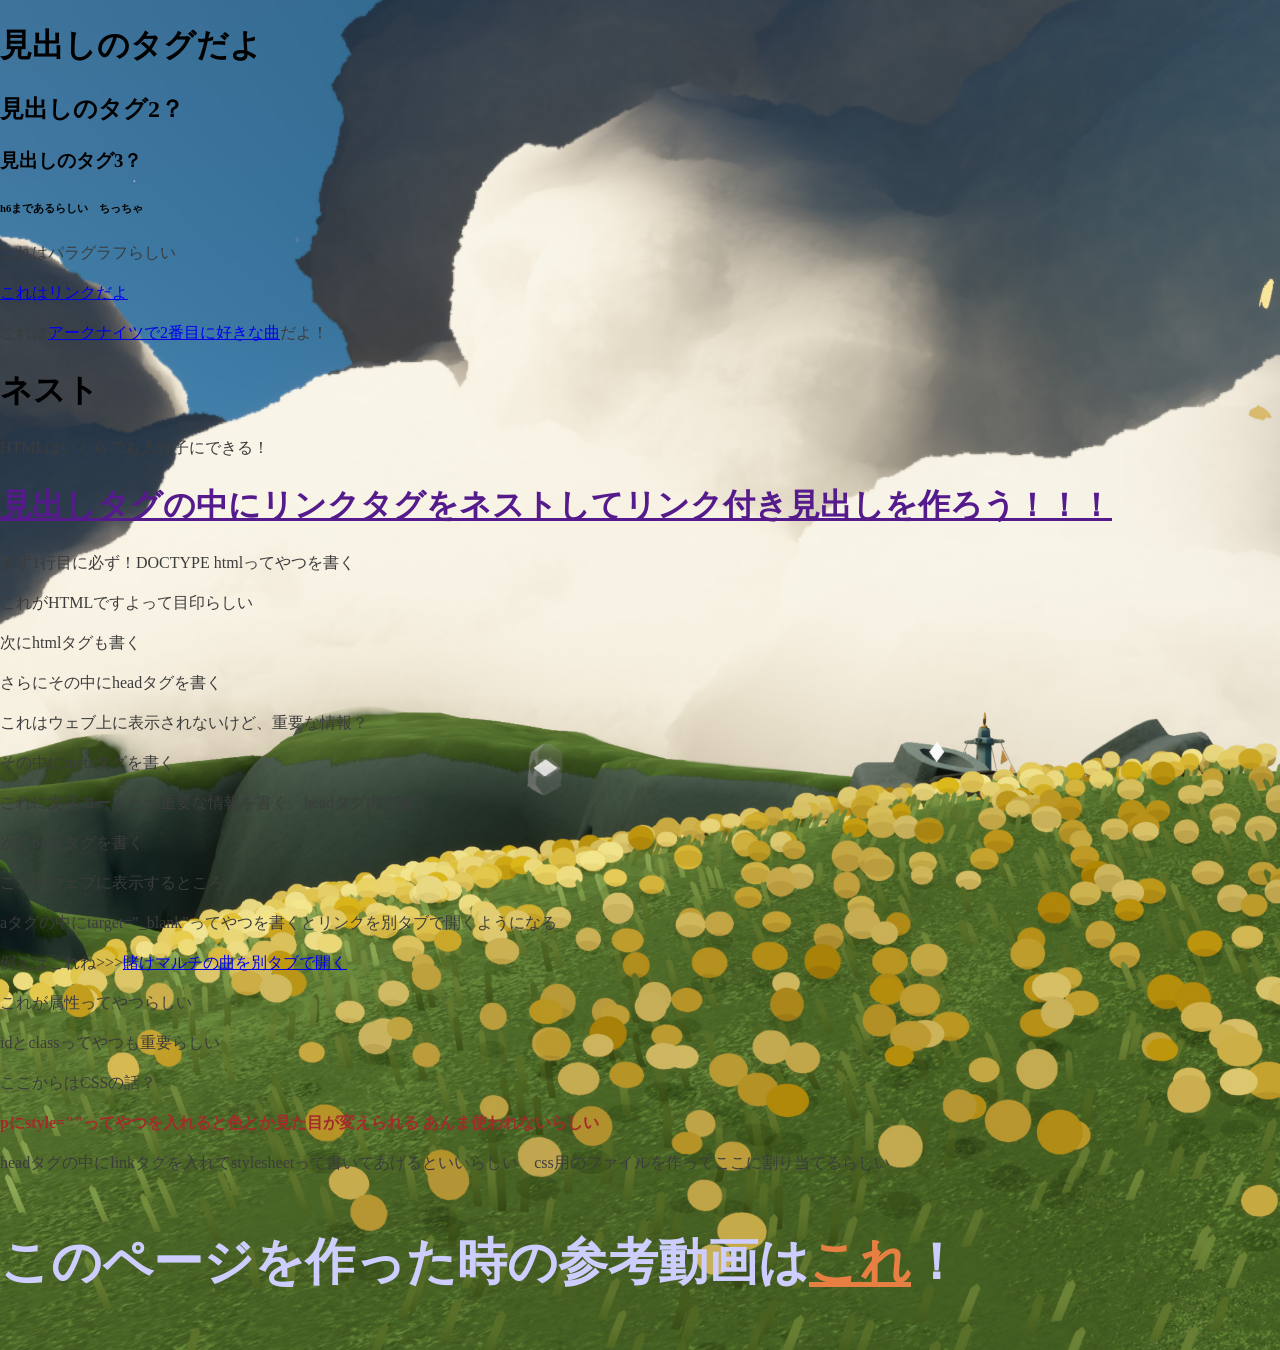
==== index.html @ 2690e258 "Add files via upload" ====
<!DOCTYPE html>
<html lang="en">
<head>
    <meta charset="UTF-8">
    <meta name="viewport" content="width=device-width, initial-scale=1.0">
    <title>ページのタイトルだよ</title>
    <meta name="description" content="ページの説明文だよ">
    <link rel="stylesheet" href="./sanitize.css">
    <!-- これはブラウザによって見た目のデフォルトが違うから統一するためのcssだよ
     土台となるから上書きされる前提で本命のcssより先に置くよ -->
    <link rel="stylesheet" href="./style.css">
</head>
<body>
    <h1>見出しのタグだよ</h1>
    <h2>見出しのタグ2？</h2>
    <h3>見出しのタグ3？</h3>
    <h6>h6まであるらしい　ちっちゃ</h6>
    <p>これはパラグラフらしい</p>
    <a href="https://monster-siren.hypergryph.com/music/880309">これはリンクだよ</a>
    <p>これは<a href="https://monster-siren.hypergryph.com/music/880309">アークナイツで2番目に好きな曲</a>だよ！</p>
    <section>
        <h1>ネスト</h1>
        <p>HTMLはいくらでも入れ子にできる！</p>
    </section>
    <h1><a href="">見出しタグの中にリンクタグをネストしてリンク付き見出しを作ろう！！！</a></h1>
    <p>まず1行目に必ず！DOCTYPE htmlってやつを書く</p>
    <p>これがHTMLですよって目印らしい</p>
    <p>次にhtmlタグも書く</p>
    <p>さらにその中にheadタグを書く</p>
    <p>これはウェブ上に表示されないけど、重要な情報？</p>
    <p>その中にmetaタグを書く</p>
    <p>これに文字コードとか重要な情報を書く　headタグ内で書く</p>
    <p>次にbodyタグを書く</p>
    <p>ここがウェブに表示するところ！</p>
    <p>aタグの中にtarget="_blank"ってやつを書くとリンクを別タブで開くようになる</p>
    <p>例えばこれね>>><a target="_blank" href="https://monster-siren.hypergryph.com/music/697691">賭けマルチの曲を別タブで開く</a></p>
    <p>これが属性ってやつらしい</p>
    <p>idとclassってやつも重要らしい</p>
    <p>ここからはCSSの話？</p>
    <p style="color: brown; font-weight: bold;">pにstyle=""ってやつを入れると色とか見た目が変えられる あんま使われないらしい</p>
    <p>headタグの中にlinkタグを入れてstylesheetって書いてあげるといいらしい　css用のファイルを作ってここに割り当てるらしい</p>
    <p class="sankou">このページを作った時の参考動画は<a class="sankou" target="_blank" href="https://youtu.be/IR_srJ2zL3o?si=DSpao6dyeLhtsVHH">これ</a>！</p>
</body>
</html>
---- sanitize.css ----
/* Document
 * ========================================================================== */

/**
 * Add border box sizing in all browsers (opinionated).
 */

*,
::before,
::after {
  box-sizing: border-box;
}

/**
 * 1. Add text decoration inheritance in all browsers (opinionated).
 * 2. Add vertical alignment inheritance in all browsers (opinionated).
 */

::before,
::after {
  text-decoration: inherit; /* 1 */
  vertical-align: inherit; /* 2 */
}

/**
 * 1. Use the default cursor in all browsers (opinionated).
 * 2. Change the line height in all browsers (opinionated).
 * 3. Use a 4-space tab width in all browsers (opinionated).
 * 4. Remove the grey highlight on links in iOS (opinionated).
 * 5. Prevent adjustments of font size after orientation changes in
 *    IE on Windows Phone and in iOS.
 * 6. Breaks words to prevent overflow in all browsers (opinionated).
 */

html {
  cursor: default; /* 1 */
  line-height: 1.5; /* 2 */
  -moz-tab-size: 4; /* 3 */
  tab-size: 4; /* 3 */
  -webkit-tap-highlight-color: transparent /* 4 */;
  -ms-text-size-adjust: 100%; /* 5 */
  -webkit-text-size-adjust: 100%; /* 5 */
  word-break: break-word; /* 6 */
}

/* Sections
 * ========================================================================== */

/**
 * Remove the margin in all browsers (opinionated).
 */

body {
  margin: 0;
}

/**
 * Correct the font size and margin on `h1` elements within `section` and
 * `article` contexts in Chrome, Edge, Firefox, and Safari.
 */

h1 {
  font-size: 2em;
  margin: 0.67em 0;
}

/* Grouping content
 * ========================================================================== */

/**
 * Remove the margin on nested lists in Chrome, Edge, IE, and Safari.
 */

dl dl,
dl ol,
dl ul,
ol dl,
ul dl {
  margin: 0;
}

/**
 * Remove the margin on nested lists in Edge 18- and IE.
 */

ol ol,
ol ul,
ul ol,
ul ul {
  margin: 0;
}

/**
 * 1. Add the correct sizing in Firefox.
 * 2. Show the overflow in Edge 18- and IE.
 */

hr {
  height: 0; /* 1 */
  overflow: visible; /* 2 */
}

/**
 * Add the correct display in IE.
 */

main {
  display: block;
}

/**
 * Remove the list style on navigation lists in all browsers (opinionated).
 */

nav ol,
nav ul {
  list-style: none;
  padding: 0;
}

/**
 * 1. Correct the inheritance and scaling of font size in all browsers.
 * 2. Correct the odd `em` font sizing in all browsers.
 */

pre {
  font-family: monospace, monospace; /* 1 */
  font-size: 1em; /* 2 */
}

/* Text-level semantics
 * ========================================================================== */

/**
 * Remove the gray background on active links in IE 10.
 */

a {
  background-color: transparent;
}

/**
 * Add the correct text decoration in Edge 18-, IE, and Safari.
 */

abbr[title] {
  text-decoration: underline;
  text-decoration: underline dotted;
}

/**
 * Add the correct font weight in Chrome, Edge, and Safari.
 */

b,
strong {
  font-weight: bolder;
}

/**
 * 1. Correct the inheritance and scaling of font size in all browsers.
 * 2. Correct the odd `em` font sizing in all browsers.
 */

code,
kbd,
samp {
  font-family: monospace, monospace; /* 1 */
  font-size: 1em; /* 2 */
}

/**
 * Add the correct font size in all browsers.
 */

small {
  font-size: 80%;
}

/* Embedded content
 * ========================================================================== */

/*
 * Change the alignment on media elements in all browsers (opinionated).
 */

audio,
canvas,
iframe,
img,
svg,
video {
  vertical-align: middle;
}

/**
 * Add the correct display in IE 9-.
 */

audio,
video {
  display: inline-block;
}

/**
 * Add the correct display in iOS 4-7.
 */

audio:not([controls]) {
  display: none;
  height: 0;
}

/**
 * Remove the border on iframes in all browsers (opinionated).
 */

iframe {
  border-style: none;
}

/**
 * Remove the border on images within links in IE 10-.
 */

img {
  border-style: none;
}

/**
 * Change the fill color to match the text color in all browsers (opinionated).
 */

svg:not([fill]) {
  fill: currentColor;
}

/**
 * Hide the overflow in IE.
 */

svg:not(:root) {
  overflow: hidden;
}

/* Tabular data
 * ========================================================================== */

/**
 * Collapse border spacing in all browsers (opinionated).
 */

table {
  border-collapse: collapse;
}

/* Forms
 * ========================================================================== */

/**
 * Remove the margin on controls in Safari.
 */

button,
input,
select {
  margin: 0;
}

/**
 * 1. Show the overflow in IE.
 * 2. Remove the inheritance of text transform in Edge 18-, Firefox, and IE.
 */

button {
  overflow: visible; /* 1 */
  text-transform: none; /* 2 */
}

/**
 * Correct the inability to style buttons in iOS and Safari.
 */

button,
[type="button"],
[type="reset"],
[type="submit"] {
  -webkit-appearance: button;
}

/**
 * 1. Change the inconsistent appearance in all browsers (opinionated).
 * 2. Correct the padding in Firefox.
 */

fieldset {
  border: 1px solid #a0a0a0; /* 1 */
  padding: 0.35em 0.75em 0.625em; /* 2 */
}

/**
 * Show the overflow in Edge 18- and IE.
 */

input {
  overflow: visible;
}

/**
 * 1. Correct the text wrapping in Edge 18- and IE.
 * 2. Correct the color inheritance from `fieldset` elements in IE.
 */

legend {
  color: inherit; /* 2 */
  display: table; /* 1 */
  max-width: 100%; /* 1 */
  white-space: normal; /* 1 */
}

/**
 * 1. Add the correct display in Edge 18- and IE.
 * 2. Add the correct vertical alignment in Chrome, Edge, and Firefox.
 */

progress {
  display: inline-block; /* 1 */
  vertical-align: baseline; /* 2 */
}

/**
 * Remove the inheritance of text transform in Firefox.
 */

select {
  text-transform: none;
}

/**
 * 1. Remove the margin in Firefox and Safari.
 * 2. Remove the default vertical scrollbar in IE.
 * 3. Change the resize direction in all browsers (opinionated).
 */

textarea {
  margin: 0; /* 1 */
  overflow: auto; /* 2 */
  resize: vertical; /* 3 */
}

/**
 * Remove the padding in IE 10-.
 */

[type="checkbox"],
[type="radio"] {
  padding: 0;
}

/**
 * 1. Correct the odd appearance in Chrome, Edge, and Safari.
 * 2. Correct the outline style in Safari.
 */

[type="search"] {
  -webkit-appearance: textfield; /* 1 */
  outline-offset: -2px; /* 2 */
}

/**
 * Correct the cursor style of increment and decrement buttons in Safari.
 */

::-webkit-inner-spin-button,
::-webkit-outer-spin-button {
  height: auto;
}

/**
 * Correct the text style of placeholders in Chrome, Edge, and Safari.
 */

::-webkit-input-placeholder {
  color: inherit;
  opacity: 0.54;
}

/**
 * Remove the inner padding in Chrome, Edge, and Safari on macOS.
 */

::-webkit-search-decoration {
  -webkit-appearance: none;
}

/**
 * 1. Correct the inability to style upload buttons in iOS and Safari.
 * 2. Change font properties to `inherit` in Safari.
 */

::-webkit-file-upload-button {
  -webkit-appearance: button; /* 1 */
  font: inherit; /* 2 */
}

/**
 * Remove the inner border and padding of focus outlines in Firefox.
 */

::-moz-focus-inner {
  border-style: none;
  padding: 0;
}

/**
 * Restore the focus outline styles unset by the previous rule in Firefox.
 */

:-moz-focusring {
  outline: 1px dotted ButtonText;
}

/**
 * Remove the additional :invalid styles in Firefox.
 */

:-moz-ui-invalid {
  box-shadow: none;
}

/* Interactive
 * ========================================================================== */

/*
 * Add the correct display in Edge 18- and IE.
 */

details {
  display: block;
}

/*
 * Add the correct styles in Edge 18-, IE, and Safari.
 */

dialog {
  background-color: white;
  border: solid;
  color: black;
  display: block;
  height: -moz-fit-content;
  height: -webkit-fit-content;
  height: fit-content;
  left: 0;
  margin: auto;
  padding: 1em;
  position: absolute;
  right: 0;
  width: -moz-fit-content;
  width: -webkit-fit-content;
  width: fit-content;
}

dialog:not([open]) {
  display: none;
}

/*
 * Add the correct display in all browsers.
 */

summary {
  display: list-item;
}

/* Scripting
 * ========================================================================== */

/**
 * Add the correct display in IE 9-.
 */

canvas {
  display: inline-block;
}

/**
 * Add the correct display in IE.
 */

template {
  display: none;
}

/* User interaction
 * ========================================================================== */

/*
 * 1. Remove the tapping delay in IE 10.
 * 2. Remove the tapping delay on clickable elements
      in all browsers (opinionated).
 */

a,
area,
button,
input,
label,
select,
summary,
textarea,
[tabindex] {
  -ms-touch-action: manipulation; /* 1 */
  touch-action: manipulation; /* 2 */
}

/**
 * Add the correct display in IE 10-.
 */

[hidden] {
  display: none;
}

/* Accessibility
 * ========================================================================== */

/**
 * Change the cursor on busy elements in all browsers (opinionated).
 */

[aria-busy="true"] {
  cursor: progress;
}

/*
 * Change the cursor on control elements in all browsers (opinionated).
 */

[aria-controls] {
  cursor: pointer;
}

/*
 * Change the cursor on disabled, not-editable, or otherwise
 * inoperable elements in all browsers (opinionated).
 */

[aria-disabled="true"],
[disabled] {
  cursor: not-allowed;
}

/*
 * Change the display on visually hidden accessible elements
 * in all browsers (opinionated).
 */

[aria-hidden="false"][hidden] {
  display: initial;
}

[aria-hidden="false"][hidden]:not(:focus) {
  clip: rect(0, 0, 0, 0);
  position: absolute;
}
---- style.css ----
@charset "utf-8";

body{
    background-image: url("./backgroundyou.jpg");
    background-size: cover;
}

p{
    color: #3c3c3c;
}
/*pのタグがついたものを全部変える*/

p.sankou{
    color: #cdceff;
    font-size: 50px;
    font-weight: 800;
}
/*pのうちsankouのclassだけ見た目を変える*/

a.sankou{
    color: #e77f42;
    font-size: 50px;
    font-weight: 800;
}

a:hover{
    color: rgb(69, 212, 212);
}
/*これはカーソルを乗せた時だけ色を変えるってこと！*/
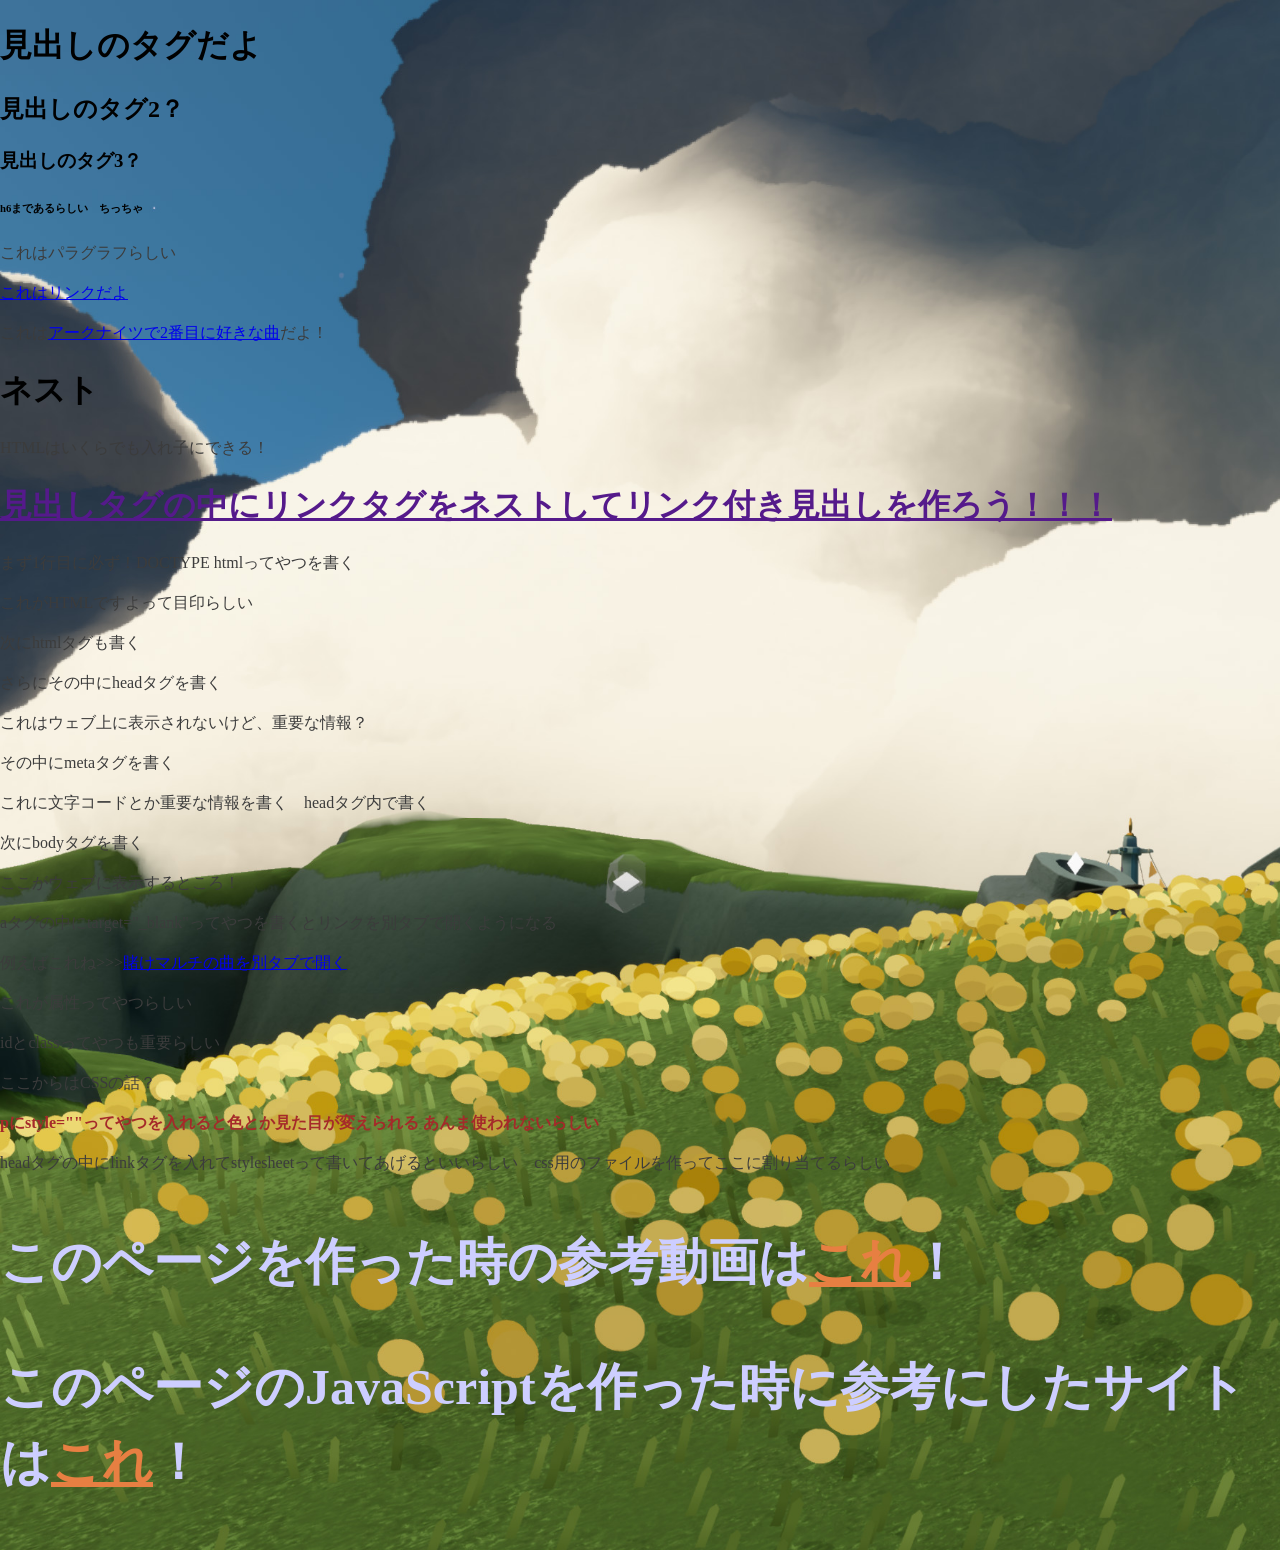
==== commit e5d5b0de: "index.htmlの一部を更新" ====
--- a/index.html
+++ b/index.html
@@ -6,8 +6,6 @@
     <title>ページのタイトルだよ</title>
     <meta name="description" content="ページの説明文だよ">
     <link rel="stylesheet" href="./sanitize.css">
-    <!-- これはブラウザによって見た目のデフォルトが違うから統一するためのcssだよ
-     土台となるから上書きされる前提で本命のcssより先に置くよ -->
     <link rel="stylesheet" href="./style.css">
 </head>
 <body>
@@ -40,6 +38,8 @@
     <p style="color: brown; font-weight: bold;">pにstyle=""ってやつを入れると色とか見た目が変えられる あんま使われないらしい</p>
     <p>headタグの中にlinkタグを入れてstylesheetって書いてあげるといいらしい　css用のファイルを作ってここに割り当てるらしい</p>
     <p class="sankou">このページを作った時の参考動画は<a class="sankou" target="_blank" href="https://youtu.be/IR_srJ2zL3o?si=DSpao6dyeLhtsVHH">これ</a>！</p>
+    <p class="sankou">このページのJavaScriptを作った時に参考にしたサイトは<a class="sankou" target="_blank" href="https://learning-tech.jp/">これ</a>！</p>
+    <script src="./app.js"></script>
 </body>
 </html>
 
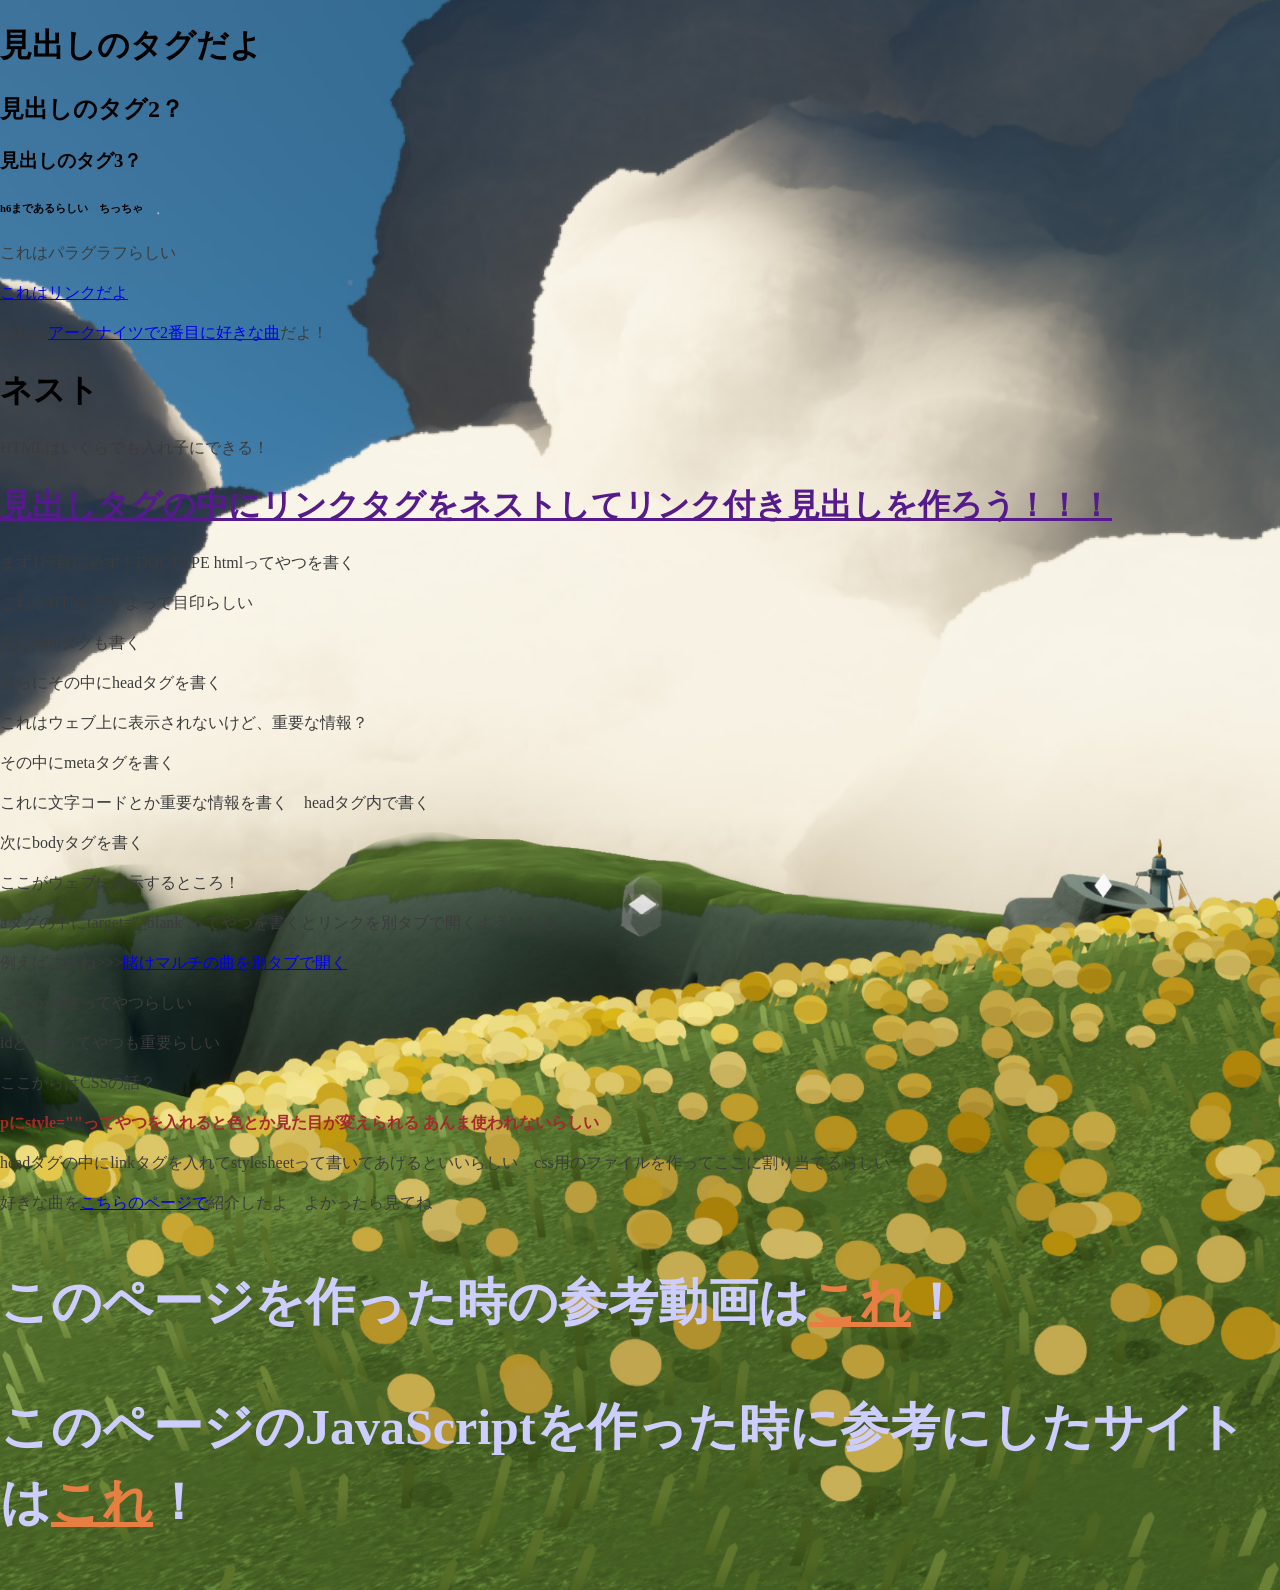
==== commit 57c228c7: "HTMLにいくつかのリンクと文章を追加" ====
--- a/index.html
+++ b/index.html
@@ -1,20 +1,22 @@
 <!DOCTYPE html>
-<html lang="en">
+<html lang="ja">
 <head>
     <meta charset="UTF-8">
     <meta name="viewport" content="width=device-width, initial-scale=1.0">
     <title>ページのタイトルだよ</title>
     <meta name="description" content="ページの説明文だよ">
     <link rel="stylesheet" href="./sanitize.css">
+    <!-- これはブラウザによって見た目のデフォルトが違うから統一するためのcssだよ
+     土台となるから上書きされる前提で本命のcssより先に置くよ -->
     <link rel="stylesheet" href="./style.css">
 </head>
-<body>
+<body class="home">
     <h1>見出しのタグだよ</h1>
     <h2>見出しのタグ2？</h2>
     <h3>見出しのタグ3？</h3>
     <h6>h6まであるらしい　ちっちゃ</h6>
     <p>これはパラグラフらしい</p>
-    <a href="https://monster-siren.hypergryph.com/music/880309">これはリンクだよ</a>
+    <a href="https://ja.wikipedia.org/wiki/%E3%83%8F%E3%82%A4%E3%83%91%E3%83%BC%E3%83%AA%E3%83%B3%E3%82%AF">これはリンクだよ</a>
     <p>これは<a href="https://monster-siren.hypergryph.com/music/880309">アークナイツで2番目に好きな曲</a>だよ！</p>
     <section>
         <h1>ネスト</h1>
@@ -37,9 +39,11 @@
     <p>ここからはCSSの話？</p>
     <p style="color: brown; font-weight: bold;">pにstyle=""ってやつを入れると色とか見た目が変えられる あんま使われないらしい</p>
     <p>headタグの中にlinkタグを入れてstylesheetって書いてあげるといいらしい　css用のファイルを作ってここに割り当てるらしい</p>
+    <p class="favoritemusic">好きな曲を<a href="favoritemusic.html">こちらのページで</a>紹介したよ　よかったら見てね</p>
     <p class="sankou">このページを作った時の参考動画は<a class="sankou" target="_blank" href="https://youtu.be/IR_srJ2zL3o?si=DSpao6dyeLhtsVHH">これ</a>！</p>
     <p class="sankou">このページのJavaScriptを作った時に参考にしたサイトは<a class="sankou" target="_blank" href="https://learning-tech.jp/">これ</a>！</p>
     <script src="./app.js"></script>
+    <!-- 最後にJavaScriptを指定すると読み込みが後回しにされるから、通信環境が悪くてもとりあえず先にHTMLとCSSを機能させることができる -->
 </body>
 </html>
 
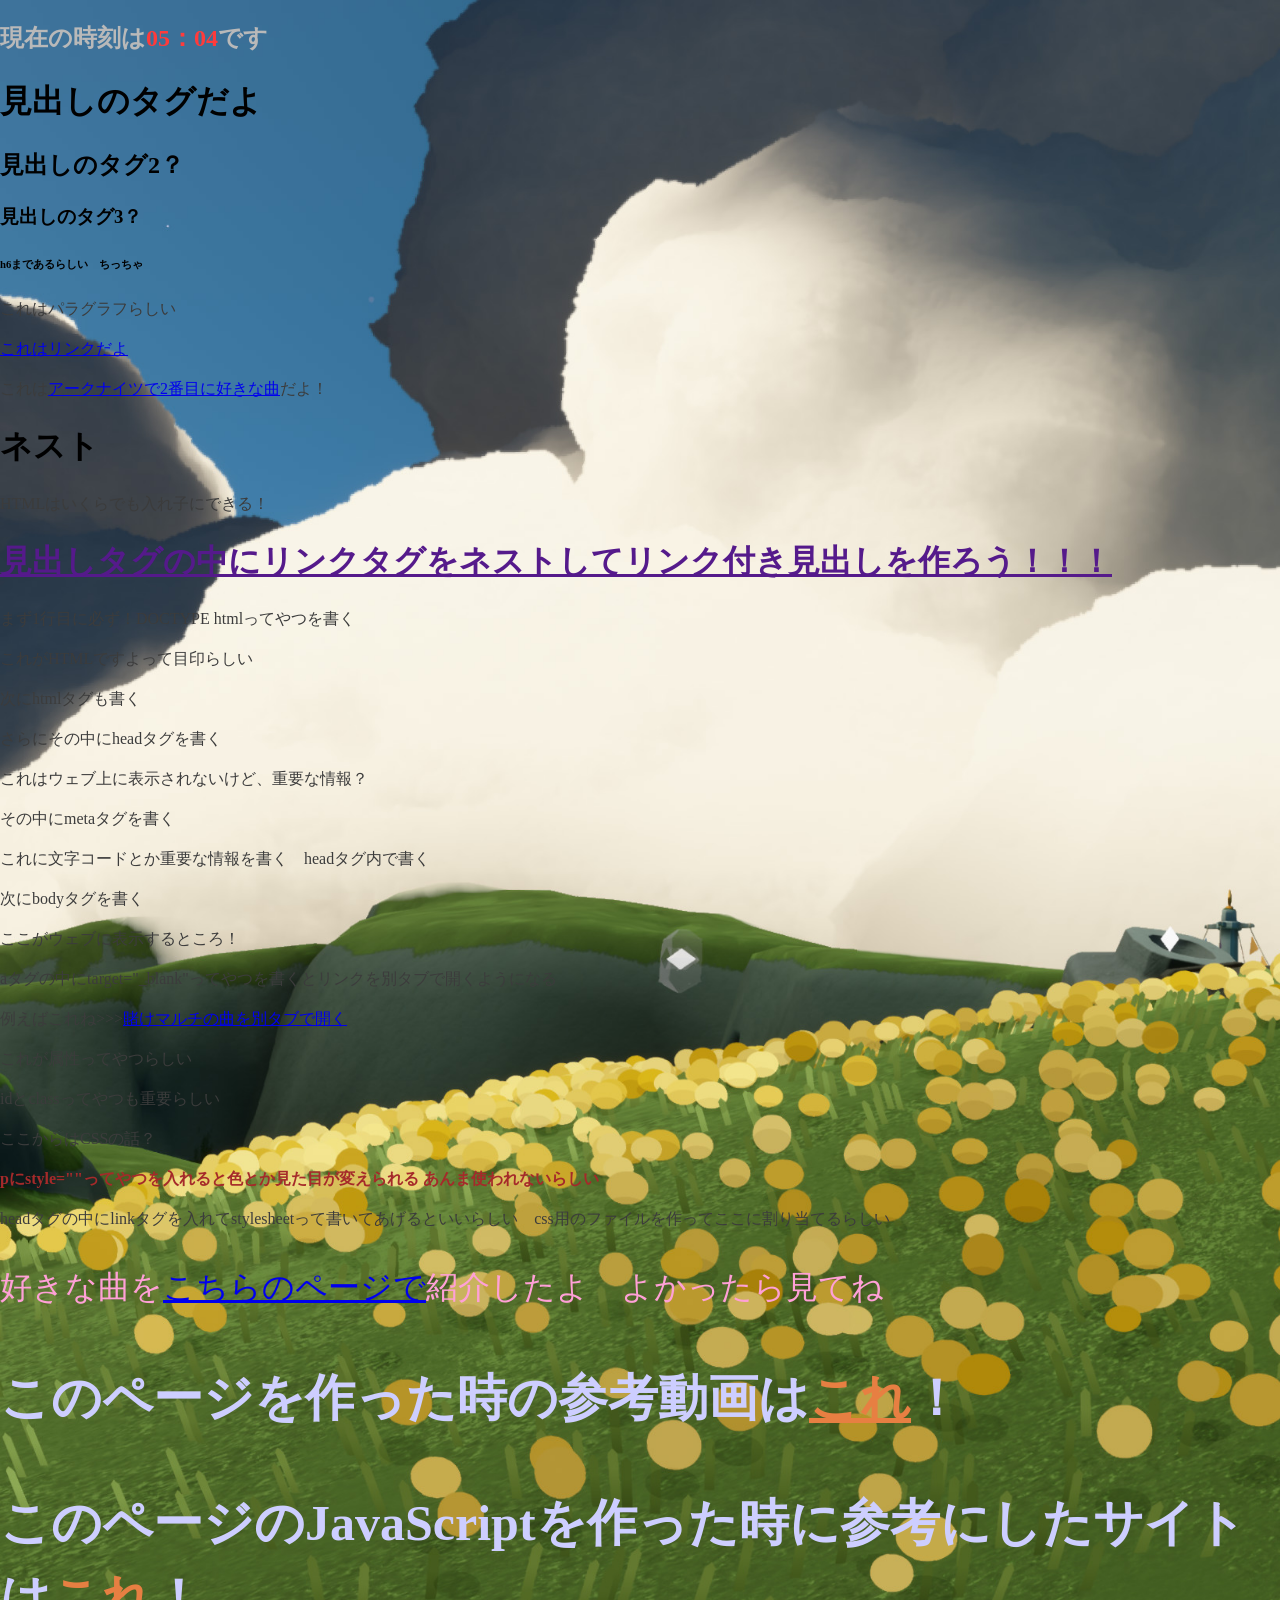
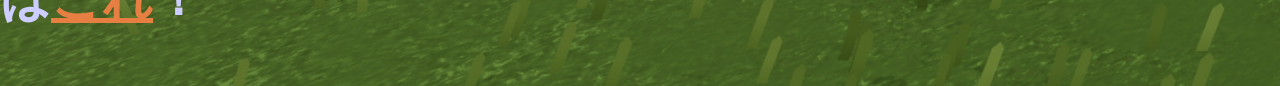
==== commit c01746bb: "ホームページに時刻を追加 HTML、CSS、JSファイルをそれぞれ更新" ====
--- a/index.html
+++ b/index.html
@@ -11,6 +11,7 @@
     <link rel="stylesheet" href="./style.css">
 </head>
 <body class="home">
+    <h2 id="clockP">現在の時刻は<span id="clock"></span>です</h2>
     <h1>見出しのタグだよ</h1>
     <h2>見出しのタグ2？</h2>
     <h3>見出しのタグ3？</h3>
--- a/style.css
+++ b/style.css
@@ -1,8 +1,16 @@
 @charset "utf-8";
 
-body{
+body.home{
     background-image: url("./backgroundyou.jpg");
     background-size: cover;
+}
+
+h2#clockP{
+    color: #b9b9b9;
+}
+
+span#clock{
+    color: #ff3b3b;
 }
 
 p{
@@ -26,4 +34,14 @@
 a:hover{
     color: rgb(69, 212, 212);
 }
-/*これはカーソルを乗せた時だけ色を変えるってこと！*/+/*これはカーソルを乗せた時だけ色を変えるってこと！*/
+
+body.favoritemusic{
+    background-color: rgb(255, 207, 215);
+}
+
+p.favoritemusic{
+    color: #ffa0d7;
+    font-size: 200%;
+    font-weight: 400;
+}
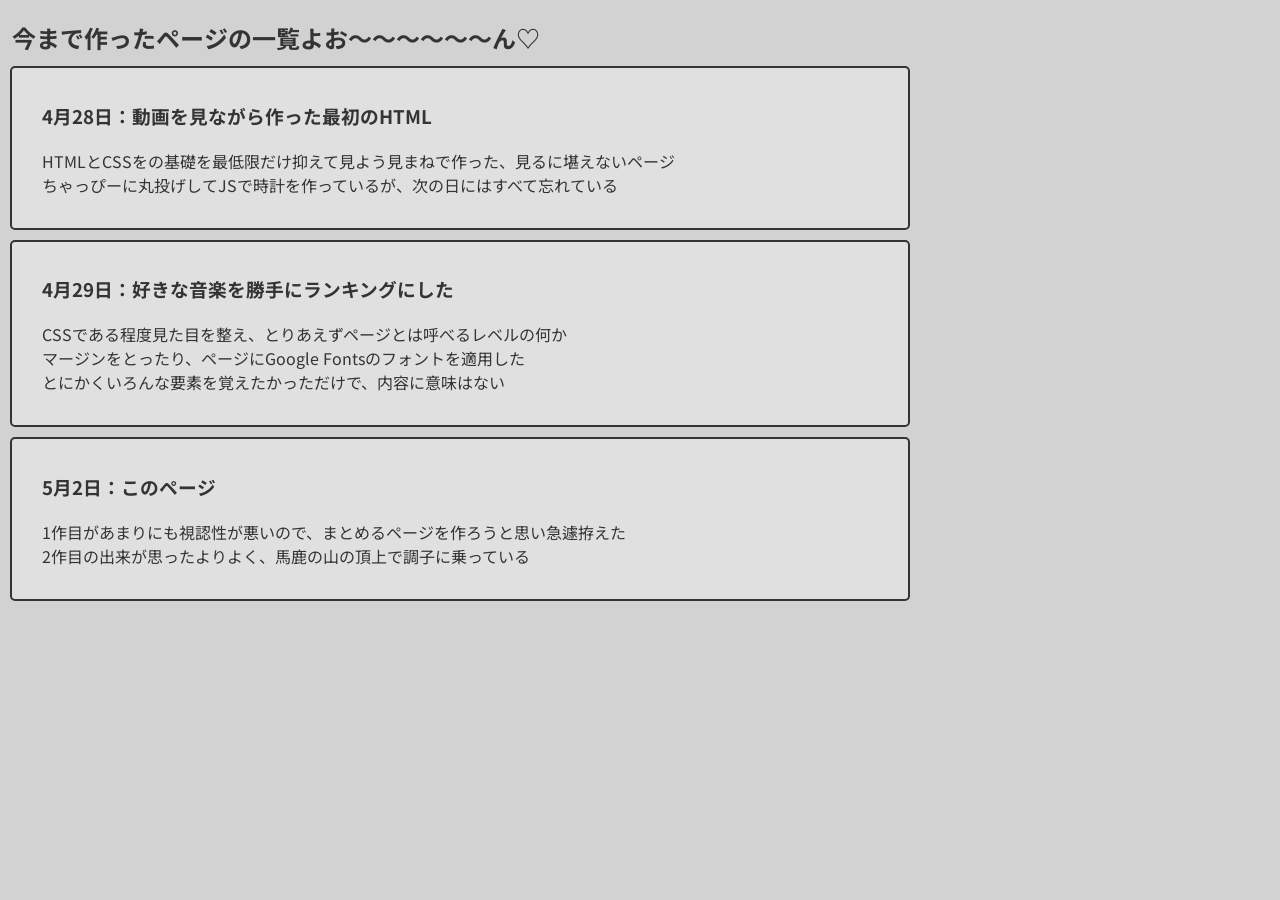
==== commit bab37522: "HTMLとCSSを追加、ホームページを変更" ====
--- a/index.html
+++ b/index.html
@@ -3,49 +3,40 @@
 <head>
     <meta charset="UTF-8">
     <meta name="viewport" content="width=device-width, initial-scale=1.0">
-    <title>ページのタイトルだよ</title>
-    <meta name="description" content="ページの説明文だよ">
+    <title>りこちゃの家</title>
+    <meta name="description" content="作ったページとかを貼るメモ">
+
     <link rel="stylesheet" href="./sanitize.css">
-    <!-- これはブラウザによって見た目のデフォルトが違うから統一するためのcssだよ
-     土台となるから上書きされる前提で本命のcssより先に置くよ -->
-    <link rel="stylesheet" href="./style.css">
+    <link rel="stylesheet" href="./homepage.css">
+
+    <link rel="preconnect" href="https://fonts.googleapis.com">
+    <link rel="preconnect" href="https://fonts.gstatic.com" crossorigin>
+    <link href="https://fonts.googleapis.com/css2?family=Noto+Sans+JP:wght@100..900&display=swap" rel="stylesheet">
 </head>
-<body class="home">
-    <h2 id="clockP">現在の時刻は<span id="clock"></span>です</h2>
-    <h1>見出しのタグだよ</h1>
-    <h2>見出しのタグ2？</h2>
-    <h3>見出しのタグ3？</h3>
-    <h6>h6まであるらしい　ちっちゃ</h6>
-    <p>これはパラグラフらしい</p>
-    <a href="https://ja.wikipedia.org/wiki/%E3%83%8F%E3%82%A4%E3%83%91%E3%83%BC%E3%83%AA%E3%83%B3%E3%82%AF">これはリンクだよ</a>
-    <p>これは<a href="https://monster-siren.hypergryph.com/music/880309">アークナイツで2番目に好きな曲</a>だよ！</p>
-    <section>
-        <h1>ネスト</h1>
-        <p>HTMLはいくらでも入れ子にできる！</p>
-    </section>
-    <h1><a href="">見出しタグの中にリンクタグをネストしてリンク付き見出しを作ろう！！！</a></h1>
-    <p>まず1行目に必ず！DOCTYPE htmlってやつを書く</p>
-    <p>これがHTMLですよって目印らしい</p>
-    <p>次にhtmlタグも書く</p>
-    <p>さらにその中にheadタグを書く</p>
-    <p>これはウェブ上に表示されないけど、重要な情報？</p>
-    <p>その中にmetaタグを書く</p>
-    <p>これに文字コードとか重要な情報を書く　headタグ内で書く</p>
-    <p>次にbodyタグを書く</p>
-    <p>ここがウェブに表示するところ！</p>
-    <p>aタグの中にtarget="_blank"ってやつを書くとリンクを別タブで開くようになる</p>
-    <p>例えばこれね>>><a target="_blank" href="https://monster-siren.hypergryph.com/music/697691">賭けマルチの曲を別タブで開く</a></p>
-    <p>これが属性ってやつらしい</p>
-    <p>idとclassってやつも重要らしい</p>
-    <p>ここからはCSSの話？</p>
-    <p style="color: brown; font-weight: bold;">pにstyle=""ってやつを入れると色とか見た目が変えられる あんま使われないらしい</p>
-    <p>headタグの中にlinkタグを入れてstylesheetって書いてあげるといいらしい　css用のファイルを作ってここに割り当てるらしい</p>
-    <p class="favoritemusic">好きな曲を<a href="favoritemusic.html">こちらのページで</a>紹介したよ　よかったら見てね</p>
-    <p class="sankou">このページを作った時の参考動画は<a class="sankou" target="_blank" href="https://youtu.be/IR_srJ2zL3o?si=DSpao6dyeLhtsVHH">これ</a>！</p>
-    <p class="sankou">このページのJavaScriptを作った時に参考にしたサイトは<a class="sankou" target="_blank" href="https://learning-tech.jp/">これ</a>！</p>
-    <script src="./app.js"></script>
-    <!-- 最後にJavaScriptを指定すると読み込みが後回しにされるから、通信環境が悪くてもとりあえず先にHTMLとCSSを機能させることができる -->
+<body id="homepage">
+    <h2>今まで作ったページの一覧よお～～～～～～ん♡</h2>
+
+    <div id="allcard">
+        <a class="pagecard" href="firsttime.html">
+            <h3>4月28日：動画を見ながら作った最初のHTML</h3>
+            <p>HTMLとCSSをの基礎を最低限だけ抑えて見よう見まねで作った、見るに堪えないページ<br>
+            ちゃっぴーに丸投げしてJSで時計を作っているが、次の日にはすべて忘れている</p>
+        </a>
+
+        <a class="pagecard" href="favoritemusic.html">
+            <h3>4月29日：好きな音楽を勝手にランキングにした</h3>
+            <p>CSSである程度見た目を整え、とりあえずページとは呼べるレベルの何か<br>
+            マージンをとったり、ページにGoogle Fontsのフォントを適用した<br>
+            とにかくいろんな要素を覚えたかっただけで、内容に意味はない</p>
+        </a>
+
+        <section class="pagecard">
+            <h3>5月2日：このページ</h3>
+            <p>1作目があまりにも視認性が悪いので、まとめるページを作ろうと思い急遽拵えた<br>
+            2作目の出来が思ったよりよく、馬鹿の山の頂上で調子に乗っている
+            </p>
+        </section>
+    </div>
+
 </body>
-</html>
-
-
+</html>
--- a/homepage.css
+++ b/homepage.css
@@ -0,0 +1,47 @@
+@charset "utf-8";
+
+.noto-sans-jp {
+  font-family: "Noto Sans JP", sans-serif;
+  font-optical-sizing: auto;
+  font-weight: 400;
+  font-style: normal;
+}
+
+body#homepage{
+    background-color: #d2d2d2;
+    font-family: "Noto Sans JP", sans-serif;
+}
+
+body h2{
+    color: #343434;
+    margin: 20px auto 10px 12px;
+    max-width: 1000px;
+    width: 95%;
+}
+
+div#allcard{
+    margin: 10px;
+}
+
+.pagecard{
+    display: block;
+    background-color: #e0e0e0;
+    border: 2px solid #343434;
+    border-radius: 5px;
+    text-decoration: none;
+    padding: 15px 30px;
+    margin: 10px 0 10px 0;
+    max-width: 900px;
+}
+
+.pagecard:hover{
+    background-color: #d2d2d2;
+}
+
+.pagecard h3{
+    color: #343434;
+}
+
+.pagecard p{
+    color: #343434;
+}
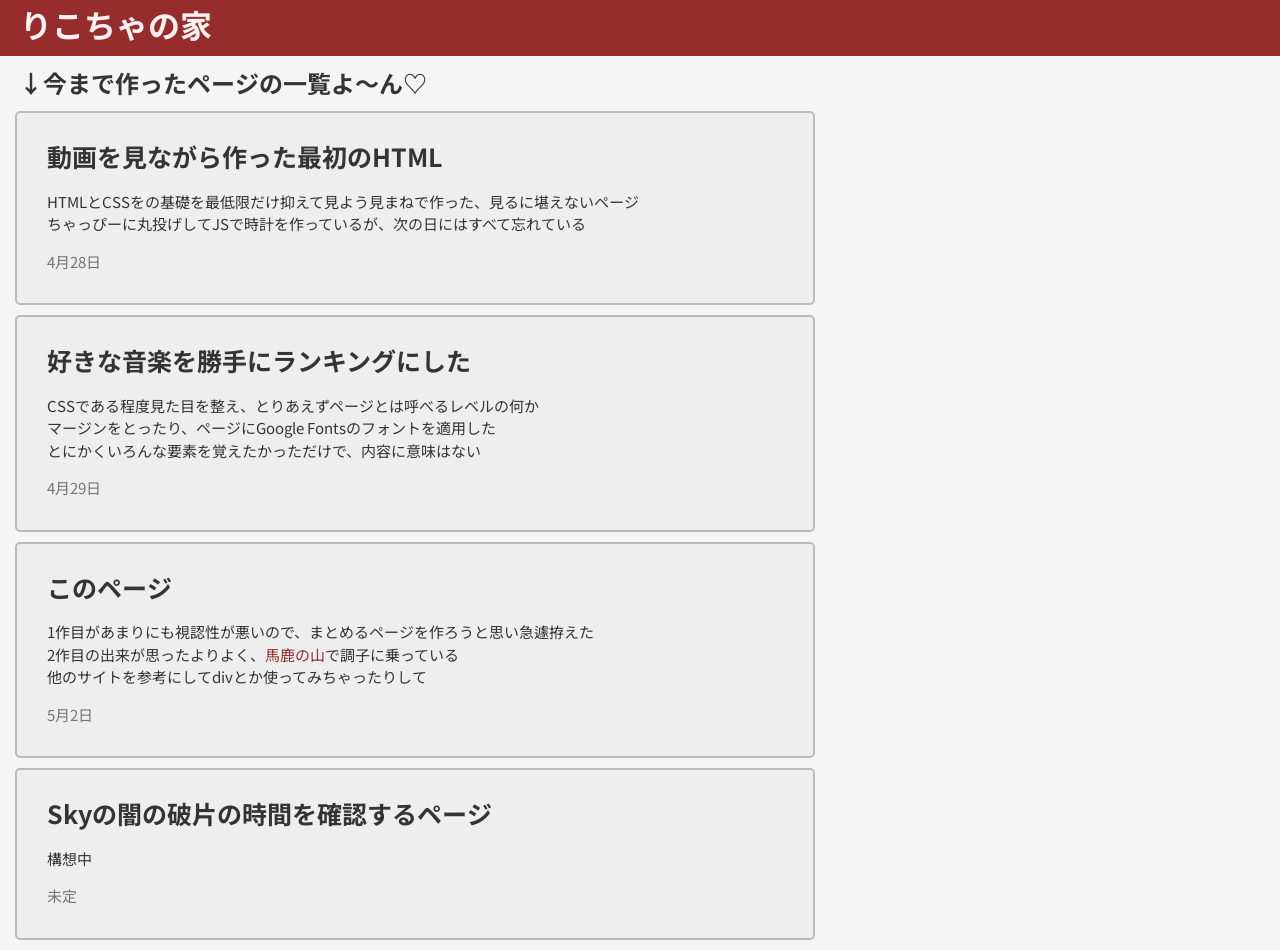
==== commit 77b80914: "ヘッダーを作成" ====
--- a/index.html
+++ b/index.html
@@ -14,27 +14,41 @@
     <link href="https://fonts.googleapis.com/css2?family=Noto+Sans+JP:wght@100..900&display=swap" rel="stylesheet">
 </head>
 <body id="homepage">
-    <h2>今まで作ったページの一覧よお～～～～～～ん♡</h2>
+    <div class="header">
+        <h1>りこちゃの家</h1>
+    </div>
 
     <div id="allcard">
+        <h2 class="section_title">↓今まで作ったページの一覧よ～ん♡</h2>
+
         <a class="pagecard" href="firsttime.html">
-            <h3>4月28日：動画を見ながら作った最初のHTML</h3>
+            <h3 class="card_title">動画を見ながら作った最初のHTML</h3>
             <p>HTMLとCSSをの基礎を最低限だけ抑えて見よう見まねで作った、見るに堪えないページ<br>
             ちゃっぴーに丸投げしてJSで時計を作っているが、次の日にはすべて忘れている</p>
+            <p class="create_date">4月28日</p>
         </a>
 
         <a class="pagecard" href="favoritemusic.html">
-            <h3>4月29日：好きな音楽を勝手にランキングにした</h3>
+            <h3 class="card_title">好きな音楽を勝手にランキングにした</h3>
             <p>CSSである程度見た目を整え、とりあえずページとは呼べるレベルの何か<br>
             マージンをとったり、ページにGoogle Fontsのフォントを適用した<br>
             とにかくいろんな要素を覚えたかっただけで、内容に意味はない</p>
+            <p class="create_date">4月29日</p>
+
         </a>
 
         <section class="pagecard">
-            <h3>5月2日：このページ</h3>
+            <h3 class="card_title">このページ</h3>
             <p>1作目があまりにも視認性が悪いので、まとめるページを作ろうと思い急遽拵えた<br>
-            2作目の出来が思ったよりよく、馬鹿の山の頂上で調子に乗っている
-            </p>
+            2作目の出来が思ったよりよく、<a target="_blank" href="https://ja.wikipedia.org/wiki/%E3%83%80%E3%83%8B%E3%83%B3%E3%82%B0%EF%BC%9D%E3%82%AF%E3%83%AB%E3%83%BC%E3%82%AC%E3%83%BC%E5%8A%B9%E6%9E%9C">馬鹿の山</a>で調子に乗っている<br>
+            他のサイトを参考にしてdivとか使ってみちゃったりして</p>
+            <p class="create_date">5月2日</p>
+        </section>
+
+        <section class="pagecard">
+            <h3 class="card_title">Skyの闇の破片の時間を確認するページ</h3>
+            <p>構想中</p>
+            <p class="create_date">未定</p>
         </section>
     </div>
 
--- a/homepage.css
+++ b/homepage.css
@@ -8,40 +8,71 @@
 }
 
 body#homepage{
-    background-color: #d2d2d2;
+    background-color: #f5f5f5;
     font-family: "Noto Sans JP", sans-serif;
 }
 
-body h2{
+div.header{
+    background-color: #972c2c;
+    width: 100%;
+    padding: 0px 20px 8px 20px;
+    margin: auto;
+    position: fixed;
+    top: 0
+}
+
+h1{
+    color: #fff1f1;
+    margin: 0;
+}
+
+h2.section_title{
     color: #343434;
-    margin: 20px auto 10px 12px;
-    max-width: 1000px;
-    width: 95%;
+    margin: 0px auto 0px 4px;
+    max-width: 600px;
 }
 
 div#allcard{
-    margin: 10px;
+    margin: 65px 15px 0px 15px;
 }
 
 .pagecard{
     display: block;
-    background-color: #e0e0e0;
-    border: 2px solid #343434;
+    background-color: #eeeeee;
+    border: 2px solid #bbbbbb;
     border-radius: 5px;
     text-decoration: none;
     padding: 15px 30px;
     margin: 10px 0 10px 0;
-    max-width: 900px;
+    max-width: 800px;
 }
 
-.pagecard:hover{
-    background-color: #d2d2d2;
+a.pagecard:hover{
+    background-color: #f3e2e2;
 }
 
-.pagecard h3{
+.card_title{
     color: #343434;
+    font-size: 25px;
+    margin: 10px auto;
 }
 
 .pagecard p{
     color: #343434;
-}+    font-size: 15px;
+}
+
+p.create_date{
+    color: #757575;
+    font-size: 15px;
+}
+
+section.pagecard a{
+    color: #972c2c;
+    text-decoration: none;
+}
+
+section.pagecard a:hover{
+    text-decoration: underline;
+}
+
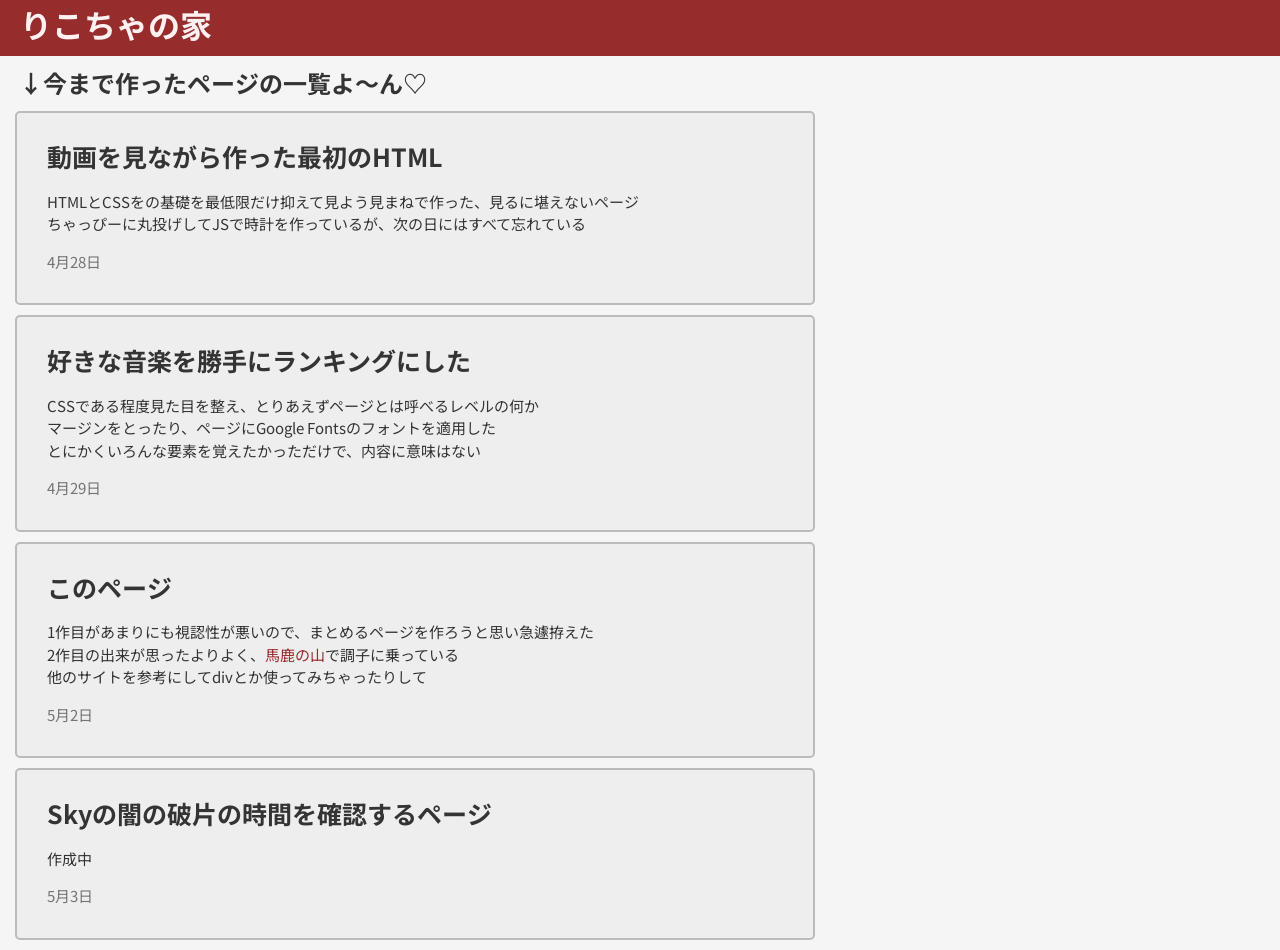
==== commit 9c91bca9: "闇の破片のリンクを追加" ====
--- a/index.html
+++ b/index.html
@@ -34,7 +34,6 @@
             マージンをとったり、ページにGoogle Fontsのフォントを適用した<br>
             とにかくいろんな要素を覚えたかっただけで、内容に意味はない</p>
             <p class="create_date">4月29日</p>
-
         </a>
 
         <section class="pagecard">
@@ -45,11 +44,11 @@
             <p class="create_date">5月2日</p>
         </section>
 
-        <section class="pagecard">
+        <a class="pagecard" href="https://jackylaughs.github.io/SkyShardTime/">
             <h3 class="card_title">Skyの闇の破片の時間を確認するページ</h3>
-            <p>構想中</p>
-            <p class="create_date">未定</p>
-        </section>
+            <p>作成中</p>
+            <p class="create_date">5月3日</p>
+        </a>
     </div>
 
 </body>
